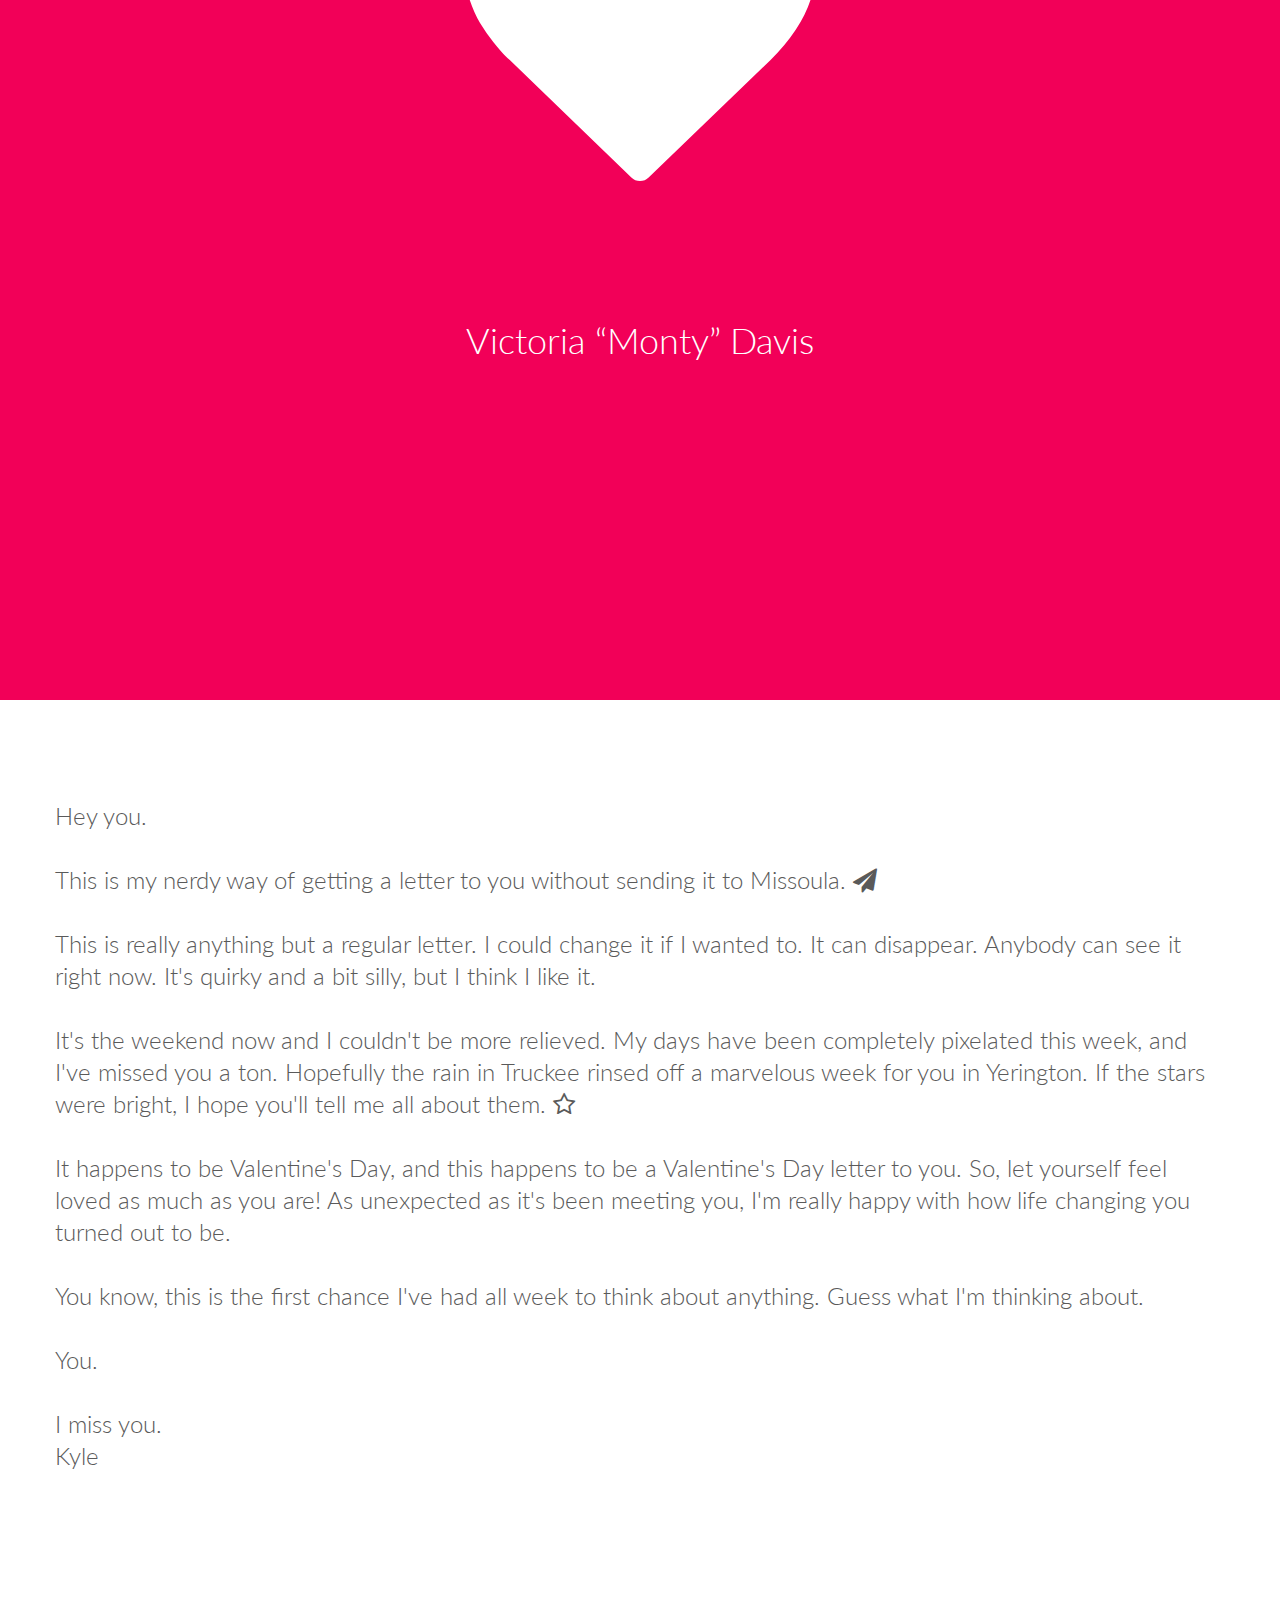
==== index2.html @ 1bd8d40e "new commit" ====
<!DOCTYPE html>
<html lang="en">
  <head>
    <meta charset="utf-8">
    <meta http-equiv="X-UA-Compatible" content="IE=edge">
    <meta name="viewport" content="width=device-width, initial-scale=1">
    <meta name="description" content="">
    <meta name="author" content="">
    <link rel="icon" href="assets/img/favicon.ico">

    <title>You Mean The World To Me</title>

    <!-- Bootstrap core CSS -->
    <link href="assets/css/bootstrap.css" rel="stylesheet">

    <!-- Custom styles for this template -->
    <link href="assets/css/ionicons.min.css" rel="stylesheet">
    <link href="assets/css/style.css" rel="stylesheet">
    <link rel="stylesheet" href="assets/css/font-awesome.css">
    <link rel="apple-touch-icon" sizes="57x57" href="/apple-icon-57x57.png">
    <link rel="apple-touch-icon" sizes="60x60" href="/apple-icon-60x60.png">
    <link rel="apple-touch-icon" sizes="72x72" href="/apple-icon-72x72.png">
    <link rel="apple-touch-icon" sizes="76x76" href="/apple-icon-76x76.png">
    <link rel="apple-touch-icon" sizes="114x114" href="/apple-icon-114x114.png">
    <link rel="apple-touch-icon" sizes="120x120" href="/apple-icon-120x120.png">
    <link rel="apple-touch-icon" sizes="144x144" href="/apple-icon-144x144.png">
    <link rel="apple-touch-icon" sizes="152x152" href="/apple-icon-152x152.png">
    <link rel="apple-touch-icon" sizes="180x180" href="/apple-icon-180x180.png">
    <link rel="icon" type="image/png" sizes="192x192"  href="/android-icon-192x192.png">
    <link rel="icon" type="image/png" sizes="32x32" href="/favicon-32x32.png">
    <link rel="icon" type="image/png" sizes="96x96" href="/favicon-96x96.png">
    <link rel="icon" type="image/png" sizes="16x16" href="/favicon-16x16.png">
    <link rel="manifest" href="/manifest.json">
    <meta name="msapplication-TileColor" content="#ffffff">
    <meta name="msapplication-TileImage" content="/ms-icon-144x144.png">
    <meta name="theme-color" content="#ffffff">


    <!-- IE10 viewport hack for Surface/desktop Windows 8 bug -->
    <script src="assets/js/ie10-viewport-bug-workaround.js"></script>

    <!-- HTML5 shim and Respond.js IE8 support of HTML5 elements and media queries -->
    <!--[if lt IE 9]>
      <script src="https://oss.maxcdn.com/html5shiv/3.7.2/html5shiv.min.js"></script>
      <script src="https://oss.maxcdn.com/respond/1.4.2/respond.min.js"></script>
    <![endif]-->
  </head>

  <body>

    <div id="h">
      <div class="container centered">
        <div class="row">
          <div class="col-md-8 col-md-offset-2">
            <div class="heart-container">
              <i class="fa fa-heart"></i>
              <h1>Victoria &ldquo;Monty&rdquo; Davis</h1>
            </div>
          </div>
        </div><!--/row-->
      </div><!--/container-->
    </div><!--H-->

    <div class="container ptb">
      <div class="row">
        <h3 class="mb">Hey you. <br><br>This is my nerdy way of getting a letter to you without sending it to Missoula. <i class="fa fa-paper-plane"></i> <br><br>This is really anything but a regular letter. I could change it if I wanted to. It can disappear. Anybody can see it right now. It's quirky and a bit silly, but I think I like it. <br><br>It's the weekend now and I couldn't be more relieved. My days have been completely pixelated this week, and I've missed you a ton. Hopefully the rain in Truckee rinsed off a marvelous week for you in Yerington. If the stars were bright, I hope you'll tell me all about them. <i class="fa fa-star-o"></i><br><br>It happens to be Valentine's Day, and this happens to be a Valentine's Day letter to you. So, let yourself feel loved as much as you are! As unexpected as it's been meeting you, I'm really happy with how life changing you turned out to be. <br><br>You know, this is the first chance I've had all week to think about anything. Guess what I'm thinking about.<br><br>You.<br><br>I miss you.<br>Kyle</h3>
        <div class="col-md-6"> 
          <p></p>
        </div><!--/col-md-6-->
        <div class="col-md-6">
          <p></p>
        </div><!--/col-md-6-->
      </div><!--/row-->
    </div><!-- /.container -->
    <div class="container">
      <div class="row">
        <div class="col-md-10 col-md-offset-1">
        </div>
      </div><!--/row-->
    </div><!--/.container-->

    <!-- Bootstrap core JavaScript
    ================================================== -->
    <!-- Placed at the end of the document so the pages load faster -->
    <script src="assets/js/jquery.min.js"></script>
    <script src="assets/js/bootstrap.min.js"></script>
    <script src="assets/js/retina-1.1.0.js"></script>
    <script src="assets/js/jquery.hoverdir.js"></script>
    <script src="assets/js/jquery.hoverex.min.js"></script>
    <script src="assets/js/jquery.prettyPhoto.js"></script>
    <script src="assets/js/jquery.isotope.min.js"></script>
    <script src="assets/js/custom.js"></script>

<script>
  (function(i,s,o,g,r,a,m){i['GoogleAnalyticsObject']=r;i[r]=i[r]||function(){
  (i[r].q=i[r].q||[]).push(arguments)},i[r].l=1*new Date();a=s.createElement(o),
  m=s.getElementsByTagName(o)[0];a.async=1;a.src=g;m.parentNode.insertBefore(a,m)
  })(window,document,'script','//www.google-analytics.com/analytics.js','ga');

  ga('create', 'UA-59748732-1', 'auto');
  ga('send', 'pageview');

</script>

    <script>
// Portfolio
(function($) {
  "use strict";
  var $container = $('.portfolio'),
    $items = $container.find('.portfolio-item'),
    portfolioLayout = 'fitRows';
    
    if( $container.hasClass('portfolio-centered') ) {
      portfolioLayout = 'masonry';
    }
        
    $container.isotope({
      filter: '*',
      animationEngine: 'best-available',
      layoutMode: portfolioLayout,
      animationOptions: {
      duration: 750,
      easing: 'linear',
      queue: false
    },
    masonry: {
    }
    }, refreshWaypoints());
    
    function refreshWaypoints() {
      setTimeout(function() {
      }, 1000);   
    }
        
    $('nav.portfolio-filter ul a').on('click', function() {
        var selector = $(this).attr('data-filter');
        $container.isotope({ filter: selector }, refreshWaypoints());
        $('nav.portfolio-filter ul a').removeClass('active');
        $(this).addClass('active');
        return false;
    });
    
    function getColumnNumber() { 
      var winWidth = $(window).width(), 
      columnNumber = 1;
    
      if (winWidth > 1200) {
        columnNumber = 5;
      } else if (winWidth > 950) {
        columnNumber = 4;
      } else if (winWidth > 600) {
        columnNumber = 3;
      } else if (winWidth > 400) {
        columnNumber = 2;
      } else if (winWidth > 250) {
        columnNumber = 1;
      }
        return columnNumber;
      }       
      
      function setColumns() {
        var winWidth = $(window).width(), 
        columnNumber = getColumnNumber(), 
        itemWidth = Math.floor(winWidth / columnNumber);
        
        $container.find('.portfolio-item').each(function() { 
          $(this).css( { 
          width : itemWidth + 'px' 
        });
      });
    }
    
    function setPortfolio() { 
      setColumns();
      $container.isotope('reLayout');
    }
      
    $container.imagesLoaded(function () { 
      setPortfolio();
    });
    
    $(window).on('resize', function () { 
    setPortfolio();          
  });
})(jQuery);
</script>
  </body>
</html>
---- assets/css/style.css ----
/*
 * Author: Carlos Alvarez
 * URL: http://alvarez.is
 *
 * Theme Name: Basic
 * URL: http://blacktie.co
 * Version: 1.0
 */

/*	################################################################
	1. GENERAL STRUCTURES
################################################################# */

/* Import fonts */
@import url(http://fonts.googleapis.com/css?family=Lato:300,400,700,900);

@import url("prettyPhoto.css") screen;
@import url("hoverex-all.css") screen;

* { 
	margin: 0;
	padding: 0px;
    font-family: 'Lato', sans-serif;
} 
body { 
	background: #fff; 
	margin: 0; 
	color: #5a5a5a;
}

h1, h2, h3, h4, h5, h6 {
    font-family: 'Lato', sans-serif;
	font-weight: 300;
}

h3 {
	line-height: 32px;
}


p { 
	padding: 0; 
	margin-bottom: 12px; 
    font-family: 'Lato', sans-serif;
	font-weight: 300;
	font-size: 18px; 
	line-height: 28px;
	color: #666; 
	margin-top: 10px; 
}

html,
body {
	height: 100%;
}

.alignleft { float: left; }
.alignright { float: right; }
.aligncenter {
	margin-left: auto;
	margin-right: auto;
	display: block;
	clear: both;
}
.centered {text-align: center}
.mt {margin-top: 50px;}
.mb {margin-bottom: 50px;}
.mtb {margin-top: 50px; margin-bottom: 50px;}
.mtb2 { margin-top: 100px; margin-bottom: 100px;}
.ptb {padding-top: 80px; padding-bottom: 80px;}

.clear {
	clear: both;
	display: block;
	font-size: 0;
	height: 0;
	line-height: 0;
	width:100%;
}
::-moz-selection  {
	color: #fff;
	text-shadow:none;
	background:#2B2E31;
}
::selection {
	color: #fff;
	text-shadow:none;
	background:#2B2E31;
}
*,
*:after,
*:before {
	-webkit-box-sizing: border-box;
	-moz-box-sizing: border-box;
	box-sizing: border-box;
	padding: 0;
	margin: 0;
}
a { 
	padding: 0;
	margin: 0;
	text-decoration: none; 
	-webkit-transition: background-color .4s linear, color .4s linear;
	-moz-transition: background-color .4s linear, color .4s linear;
	-o-transition: background-color .4s linear, color .4s linear;
	-ms-transition: background-color .4s linear, color .4s linear;
	transition: background-color .4s linear, color .4s linear;
	color: #1abc9c;
}
a:hover,
a:focus {
  text-decoration: none;
  color:#696E74;
}

.nopadding {
	padding: 0px !important;
	margin: 0px;
}


/* FORM CONFIGURATION */

input {
	font-size: 16px;
	min-height: 40px;
	border-radius: 2px;
	line-height: 20px;
	padding: 11px 30px 12px;
	border: 1px solid #b9b9af;
	margin-bottom: 10px;
	background-color: #fff;
	-webkit-transition: background-color 0.2s;
	transition: background-color 0.2s;
}

.subscribe-input {
	float: left;
	width: 65%;
	text-align: left;
	margin-right: 2px;
}

.subscribe-submit {
	right: 0;
}

.btn-download {
	background: #FDE3A7;
}

.btn-conf {
	border-radius: 50px;
	margin-right: 15px;
	font-size: 11px;
	letter-spacing: 1px;
	text-transform: uppercase;
	padding: 14px 28px 13px 28px;
	}

.btn-clear {
	background: transparent;
	color: white;
	border: 2px solid white;
}
.btn-clear:hover {
	background: white;
	color: #2f2f2f;
}



.dmbutton:hover,
.dmbutton:active,
.dmbutton:focus{
	color: #ffffff;
	background-color: #222222;
	border-color: #ffffff;
}
.dmbutton {
	background:rgba(0, 0, 0, 0);
	border: 1px solid #ffffff;
	color: #ffffff;
	-webkit-border-radius: 2px;
	border-radius: 2px;
	padding-top: 1.025rem;
	padding-right: 2.25rem;
	letter-spacing:0.85px;
	padding-bottom: 1.0875rem;
	padding-left: 2.25rem;
	font-size: 1.55rem;
	cursor: pointer;
	font-weight: normal;
	line-height: normal;
	margin: 0 0 1.25rem;
	text-decoration: none;
	text-align: center;
	display: inline-block;
	-webkit-transition: background-color 300ms ease-out;
	-moz-transition: background-color 300ms ease-out;
	transition: background-color 300ms ease-out;
	-webkit-appearance: none;
	font-weight: normal !important;
}

/* HEADER SECTION */
#h {
	background-color: #F20058;
	padding-top: 5px;
	background-attachment: relative;
	background-position: center center;
	min-height: 700px;
	width: 100%;
	
    -webkit-background-size: 100%;
    -moz-background-size: 100%;
    -o-background-size: 100%;
    background-size: 100%;

    -webkit-background-size: cover;
    -moz-background-size: cover;
    -o-background-size: cover;
    background-size: cover;
    color: white;
}

#h .logo {
	margin-top: 30px;
	margin-left: 40px;
	padding-bottom: 150px;
}

#h .logo h2{
	font-weight: 900;
	color: white;
	letter-spacing: 1px;
}

#h h3 {
	margin-top: 10px;
}

#h i {
	font-size: 350px;
}

/* GREY SECTION */
#g {
	padding-top: 50px;
	padding-bottom: 50px;
	background: #f5f5f5;
}

.portfolio {
	padding:0 !important;
	margin:0 !important;
	display:block;
}


.portfolio-item .title:before {border-radius:0; display:none}
.portfolio-item p {margin:0px 0 30px;}
.portfolio-item h3 {margin:-10px 0 10px; font-size:16px; text-transform:uppercase;}


.tpl6 h3
{
	color:#fff;
	margin:0;
	padding:40px 5px 0;
	font-size:16px;
	text-transform:uppercase;
}
.tpl6 .dmbutton
{
	display:inline-block;
	margin:30px 5px 20px 5px;
	font-size:13px;
}

.tpl6 .bg
{
	height:100%;
	width:100%;
	background-color:#00b3fe;
	background-color:rgba(0,179,254,.9);
	text-align:center;
}

/* CLIENTS */

.clients img {
	max-width: 140px;
	max-height: 60px;
	vertical-align: middle;
}

.clients .col-sm-2 {
	height: 80px;
	line-height: 80px;
}

/* CONTACT SEPARATOR */
#sep {
	background: url(../img/sep.jpg) no-repeat center top;
	padding-top: 100px;
	background-attachment: relative;
	background-position: center center;
	min-height: 450px;
	width: 100%;
	color: white;
	
    -webkit-background-size: 100%;
    -moz-background-size: 100%;
    -o-background-size: 100%;
    background-size: 100%;

    -webkit-background-size: cover;
    -moz-background-size: cover;
    -o-background-size: cover;
    background-size: cover;
    color: white;
}

#sep h3 {
	font-weight: 300;
	letter-spacing: 2px;
}

/* FOOTER */
#f {
	padding-top: 25px;
	padding-bottom: 25px;
	background-color: #22A7F0;
}

#f i {
	margin-right: 30px;
	font-size: 35px;
}

#f a {
	color: white;
}

/* HEADER 2 - PORTFOLIO SECTION */
#h2 {
	background: url(../img/header-2.jpg) no-repeat center top;
	padding-top: 5px;
	background-attachment: relative;
	background-position: center center;
	min-height: 700px;
	width: 100%;
	
    -webkit-background-size: 100%;
    -moz-background-size: 100%;
    -o-background-size: 100%;
    background-size: 100%;

    -webkit-background-size: cover;
    -moz-background-size: cover;
    -o-background-size: cover;
    background-size: cover;
    color: white;
}

#h2 .logo {
	margin-top: 30px;
	margin-left: 40px;
	padding-bottom: 150px;
}

#h2 .logo h2{
	font-weight: 900;
	color: white;
	letter-spacing: 1px;
}

#h2 h3 {
	margin-top: 30px;
	letter-spacing: 1px;
}

.heart-container{
  margin: auto;
  position: absolute;
  top: 0; left: 0; bottom: 0; right: 0;
  text-align: center;
  height:auto;
  height:300px;
  line-height:300px;
}

.fa-heart{
  margin-left:auto;
  margin-right: auto;
  font-size: 15em;
  color: #fff;
  -webkit-animation-duration: 2s; /* Chrome, Safari, Opera */
  animation-duration: 2s;
  -webkit-animation-name: beating;
  animation-name: beating;
  -webkit-animation-iteration-count: infinite;
  animation-iteration-count: infinite;
}

@-webkit-keyframes beating {
   0%, 20%, 100% {
     -ms-transform: scale(0.8); /* IE 9 */
 	-webkit-transform: scale(0.8); /* Safari and Chrome */
 	-o-transform: scale(0.8); /* Opera */
 	-moz-transform: scale(0.8);
 	transform: scale(0.8);
     opacity: 0.2;
   }

   25% {
     -ms-transform: scale(0.9); /* IE 9 */
 	-webkit-transform: scale(0.9); /* Safari and Chrome */
 	-o-transform: scale(0.9); /* Opera */
 	-moz-transform: scale(0.9);
 	transform: scale(0.9);
     opacity: 1;
   }
   35% {
     -ms-transform: scale(0.8); /* IE 9 */
 	-webkit-transform: scale(0.8); /* Safari and Chrome */
 	-o-transform: scale(0.8); /* Opera */
 	-moz-transform: scale(0.8);
 	transform: scale(0.8);
   }
   40% { 
     -ms-transform: scale(1); /* IE 9 */
 	-webkit-transform: scale(1); /* Safari and Chrome */
 	-o-transform: scale(1); /* Opera */
 	-moz-transform: scale(1);
 	transform: scale(1);
     opacity: 1;
   } 
}
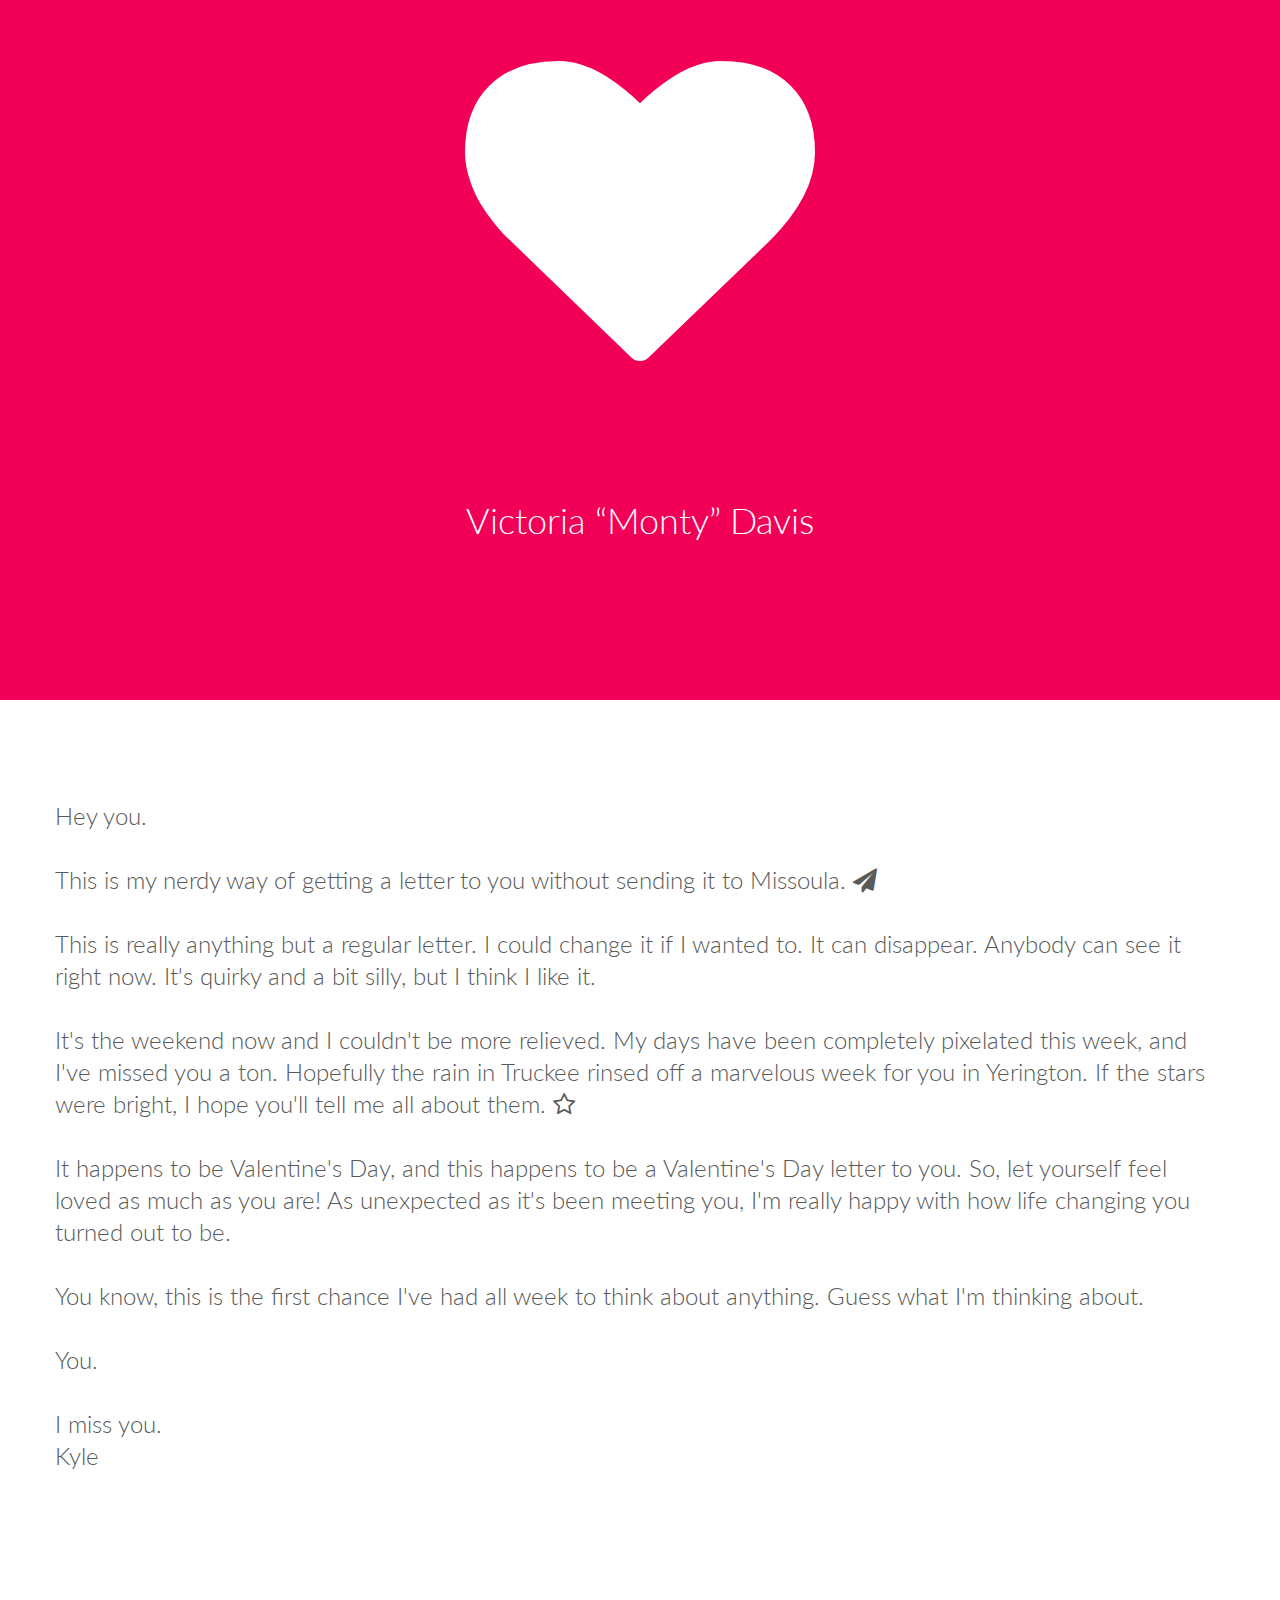
==== commit ffecee5b: "new commit" ====
--- a/index2.html
+++ b/index2.html
@@ -49,6 +49,8 @@
   <body>
 
     <div id="h">
+      <div class="logo">
+      </div><!--/logo-->
       <div class="container centered">
         <div class="row">
           <div class="col-md-8 col-md-offset-2">
